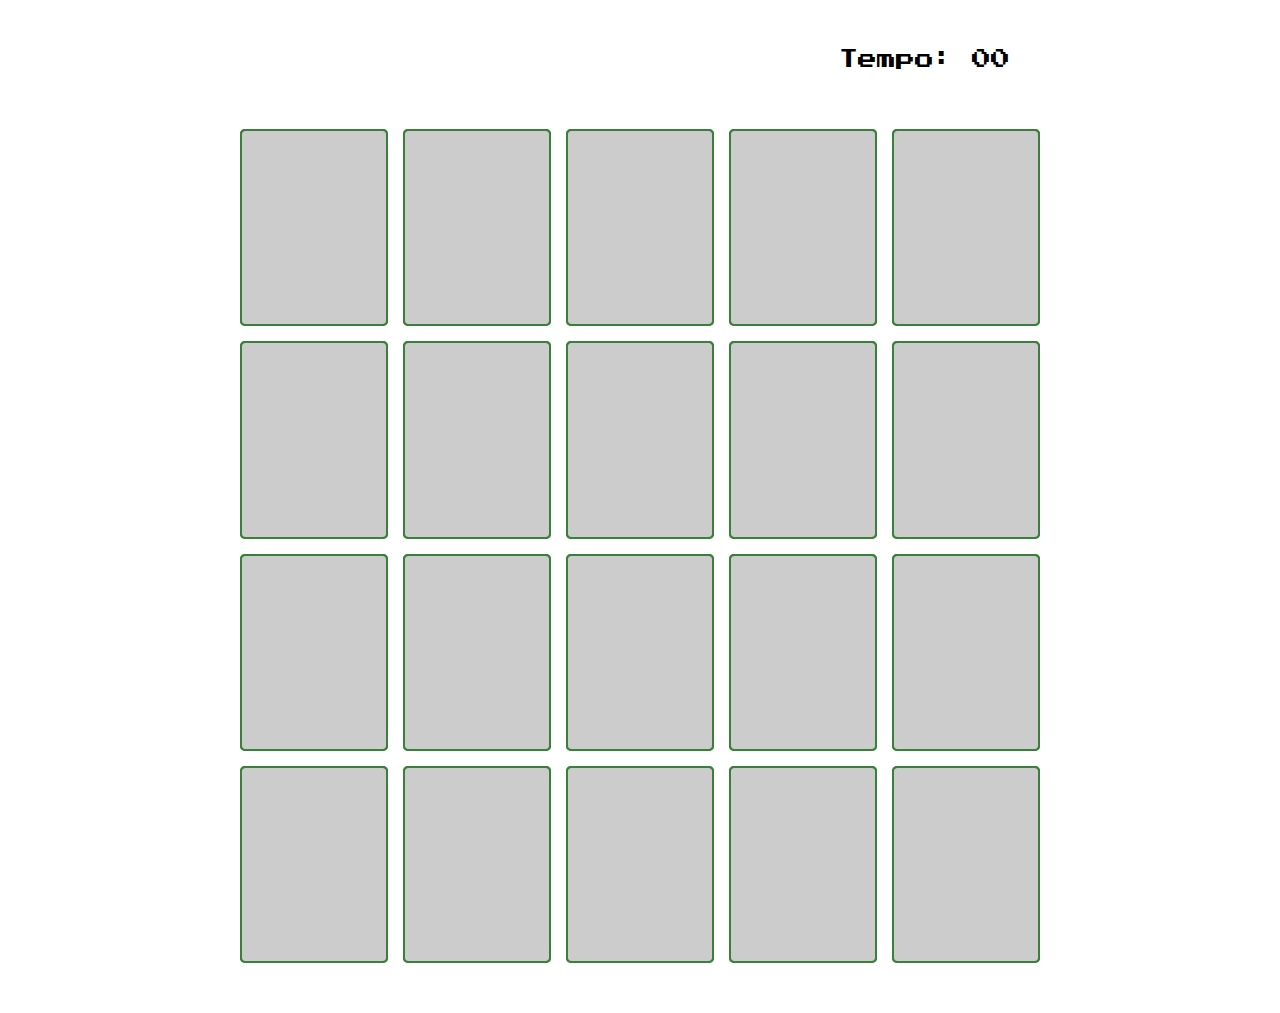
==== pages/game.html @ 8c5ee215 "finish project" ====
<!DOCTYPE html>
<html lang="en">
  <head>
    <meta charset="UTF-8" />
    <meta name="viewport" content="width=device-width, initial-scale=1.0" />

    <script defer src="../js/game.js"></script>

    <link rel="stylesheet" href="../css/reset.css" />
    <link rel="stylesheet" href="../css/game.css" />

    <title>Memory Game</title>
  </head>
  <body>
    <main>
      <header>
        <span class="player"></span>
        <span>Tempo: <span class="timer">00</span></span>
      </header>
      <div class="grid"></div>
    </main>
  </body>
</html>
---- css/game.css ----
main {
  display: flex;
  flex-direction: column;
  width: 100%;
  background-image: url("../images/bg.jpg");
  background-size: cover;
  min-height: 100vh;
  align-items: center;
  justify-content: center;
  padding: 20px 20px 50px;
}

header {
  display: flex;
  align-items: center;
  justify-content: space-between;
  background-color: rgba(255, 255, 255, 0.8);
  font-size: 1.2em;
  width: 100%;
  max-width: 800px;
  padding: 30px;
  margin: 0 0 30px;
  border-radius: 5px;
}

.grid {
  display: grid;
  grid-template-columns: repeat(5, 1fr);
  gap: 15px;
  width: 100%;
  max-width: 800px;
  margin: 0 auto;
}

.card {
  aspect-ratio: 3/4;
  width: 100%;
  border-radius: 5px;
  position: relative;
  transition: all 400ms ease;
  transform-style: preserve-3d;
  background-color: #ccc;
}

.face {
  width: 100%;
  height: 100%;
  position: absolute;
  background-size: cover;
  background-position: center;
  border: 2px solid #39813a;
  border-radius: 5px;
}

.front {
  transform: rotateY(180deg);
}

.back {
  background-image: url("../images/back.png");
  backface-visibility: hidden;
}

.reveal-card {
  transform: rotateY(180deg);
  transition: 0.5s;
}

.disabled-card {
  filter: saturate(0);
  opacity: 0.5;
  transition: 0.5s;
}
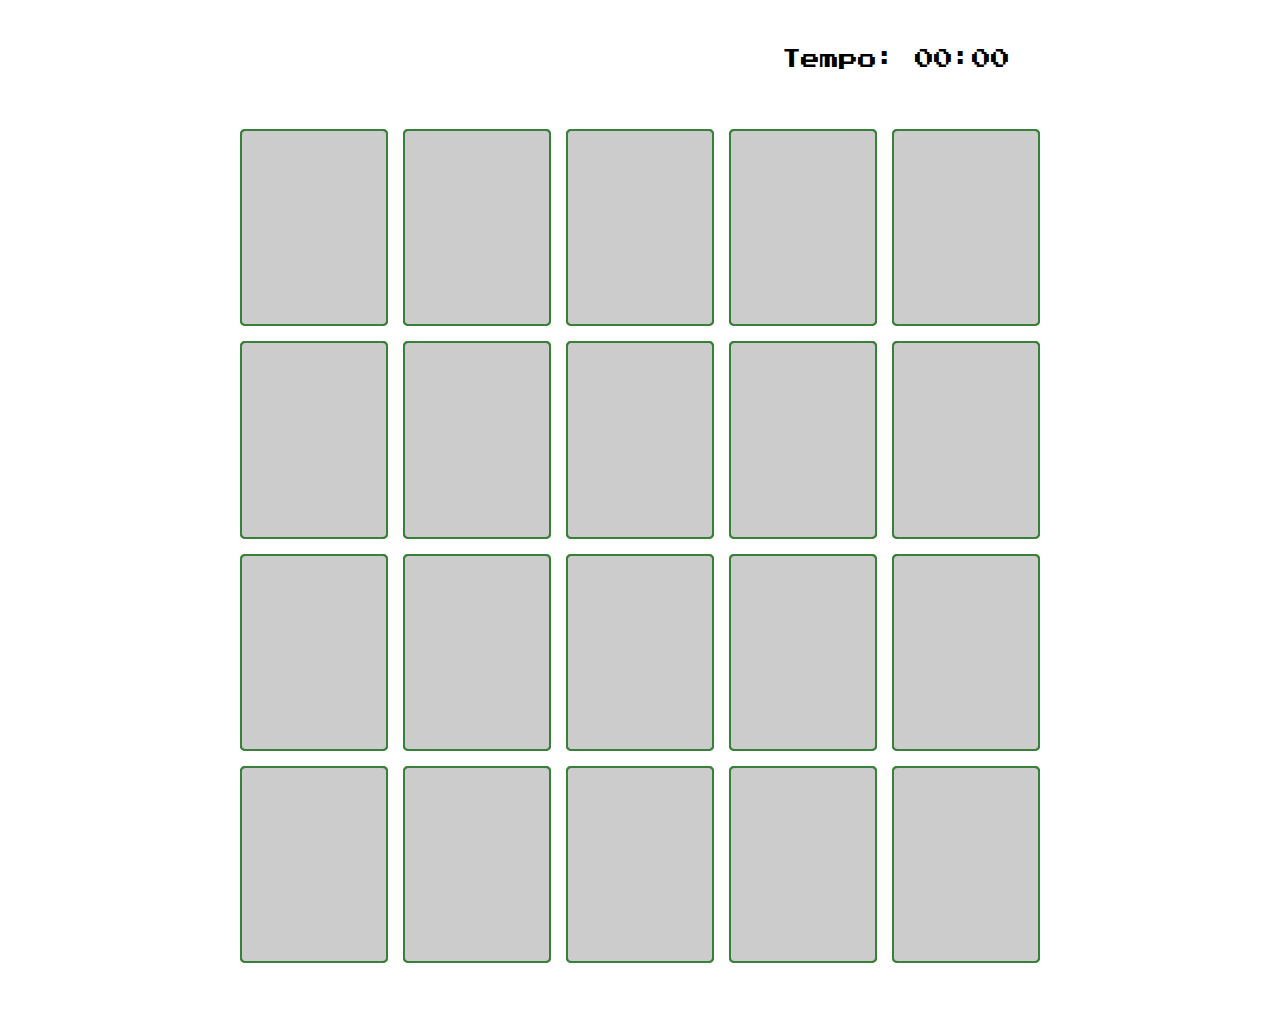
==== commit e6c527a5: "improve time to use minutes and seconds" ====
--- a/pages/game.html
+++ b/pages/game.html
@@ -15,7 +15,7 @@
     <main>
       <header>
         <span class="player"></span>
-        <span>Tempo: <span class="timer">00</span></span>
+        <span>Tempo: <span class="timer">00:00</span></span>
       </header>
       <div class="grid"></div>
     </main>
